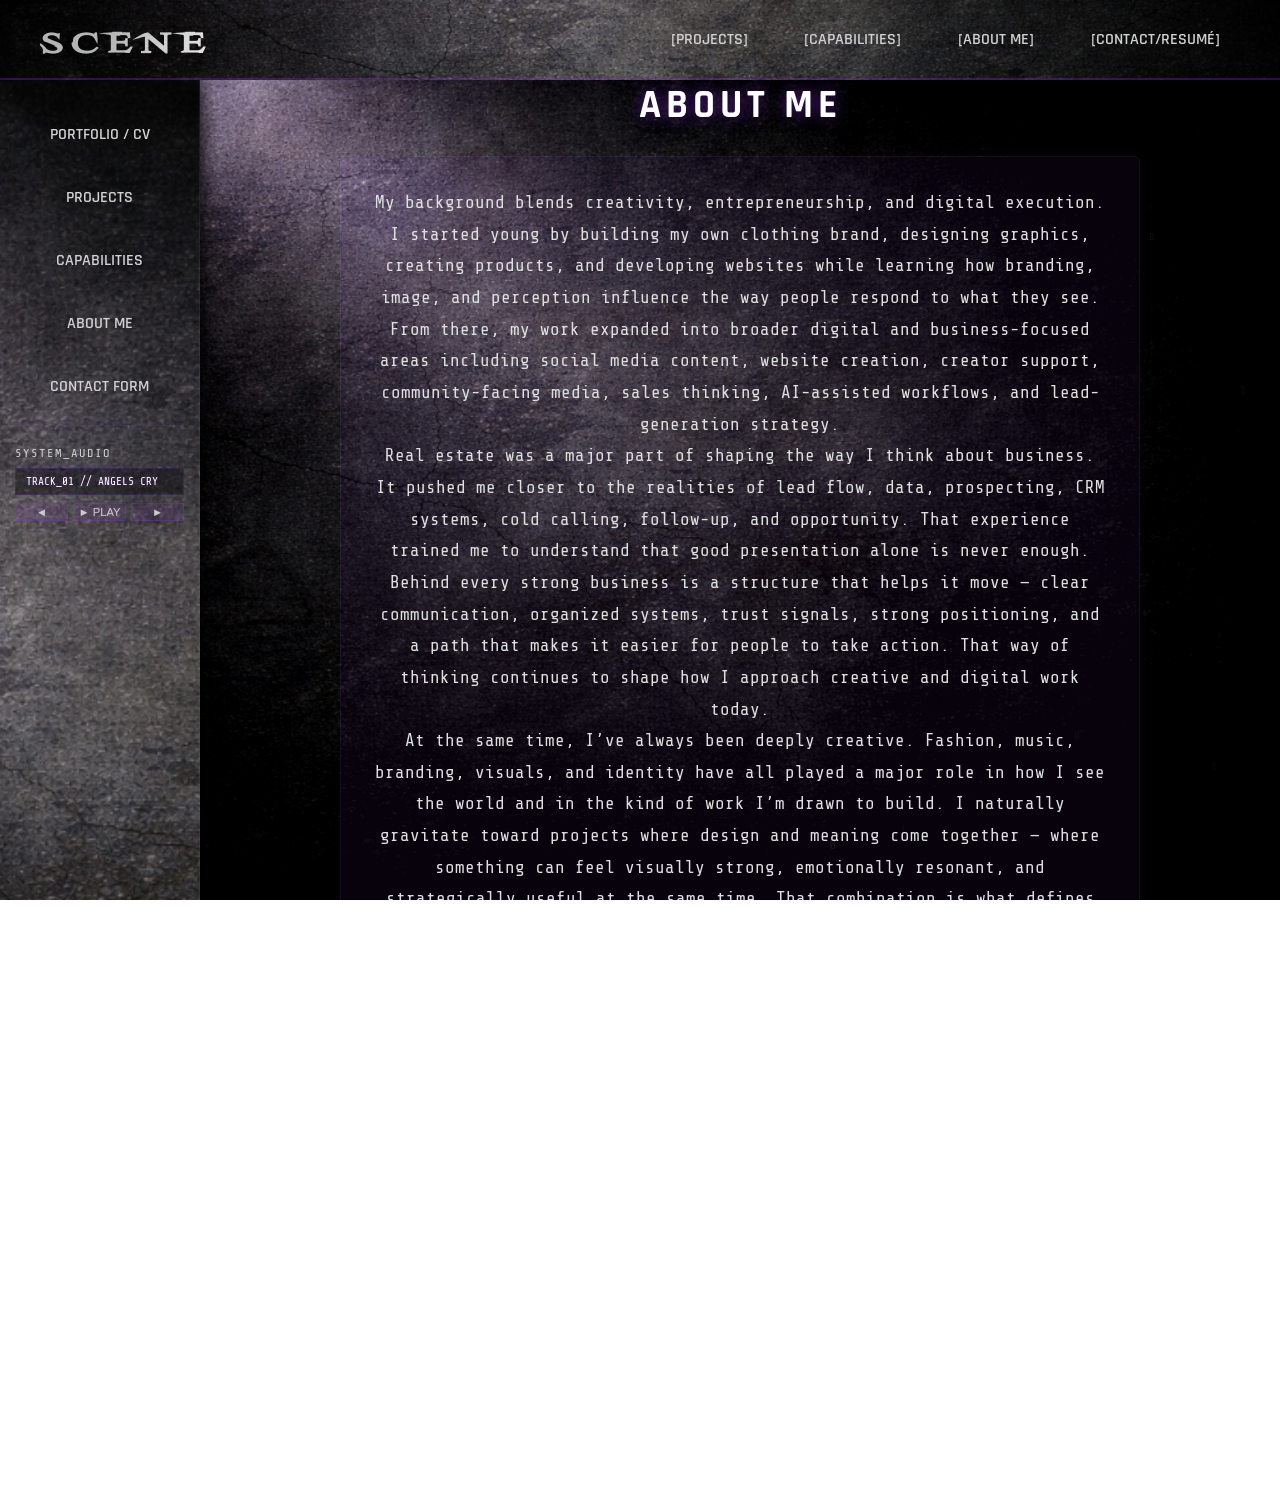
==== ketertech-v2/about.html @ 47b73b5f "Add files via upload" ====
<!DOCTYPE html>
<html lang="en">
<head>
    <meta charset="UTF-8">
    <meta name="viewport" content="width=device-width, initial-scale=1.0">
    <title>SCENE | About Me</title>
    <!-- Use the same styling sheet, guaranteeing consistency -->
    <link rel="stylesheet" href="styles/main.css?v=13.0.0">
    <!-- Google Fonts for Industrial Aesthetic -->
    <link href="https://fonts.googleapis.com/css2?family=Rajdhani:wght@400;600;700&family=Share+Tech+Mono&display=swap" rel="stylesheet">
</head>
<body>

    <!-- Layer 0: Main Concrete Background Plate -->
    <div class="background-plate"></div>

    <!-- Layer 2: Atmospheric Spotlight Overlay -->
    <div class="light-overlay"></div>

    <!-- Main Wrapper -->
    <div class="wrapper">
        
        <!-- Top Header Bar -->
        <header class="main-header">
            <div class="logo-area">
                <a href="index.html" style="color: inherit; text-decoration: none;">
                    <span class="brand-logo" style="cursor: pointer;">SCENE</span>
                </a>
            </div>
            
            <nav class="top-nav">
                <div class="placeholder-btn nav-btn" onclick="window.location.href='projects.html'">[Projects]</div>
                <div class="placeholder-btn nav-btn" onclick="window.location.href='capabilities.html'">[Capabilities]</div>
                <div class="placeholder-btn nav-btn" onclick="window.location.href='about.html'">[About Me]</div>
                <div class="placeholder-btn nav-btn contact-btn" onclick="window.location.href='resume-contact.html'">[Contact/Resumé]</div>
            </nav>
        </header>

        <!-- Sidebar Navigation Area -->
        <aside class="sidebar">
            <div class="sidebar-track">
                <div class="placeholder-btn side-btn" onclick="window.location.href='index.html'"><span>PORTFOLIO / CV</span></div>
                <div class="placeholder-btn side-btn" onclick="window.location.href='projects.html'"><span>PROJECTS</span></div>
                <div class="placeholder-btn side-btn" onclick="window.location.href='capabilities.html'"><span>CAPABILITIES</span></div>
                <!-- ACTIVE Selection -->
                <div class="placeholder-btn side-btn active"><span>ABOUT ME</span></div>
                <div class="placeholder-btn side-btn" onclick="window.location.href='resume-contact.html'"><span>CONTACT FORM</span></div>
            </div>
        </aside>

        <!-- Main Workspace (Set to Full Width overriding the 2-column grid definition) -->
        <main class="workspace full-width">
            
            <section class="about-container" style="display: flex;">
                <h1 class="about-head">ABOUT ME</h1>
                <div class="biography-block" style="max-width: 800px; margin-bottom: 40px;">
                    <p>My background blends creativity, entrepreneurship, and digital execution. I started young by building my own clothing brand, designing graphics, creating products, and developing websites while learning how branding, image, and perception influence the way people respond to what they see. From there, my work expanded into broader digital and business-focused areas including social media content, website creation, creator support, community-facing media, sales thinking, AI-assisted workflows, and lead-generation strategy.</p>
                    
                    <p>Real estate was a major part of shaping the way I think about business. It pushed me closer to the realities of lead flow, data, prospecting, CRM systems, cold calling, follow-up, and opportunity. That experience trained me to understand that good presentation alone is never enough. Behind every strong business is a structure that helps it move — clear communication, organized systems, trust signals, strong positioning, and a path that makes it easier for people to take action. That way of thinking continues to shape how I approach creative and digital work today.</p>
                    
                    <p>At the same time, I’ve always been deeply creative. Fashion, music, branding, visuals, and identity have all played a major role in how I see the world and in the kind of work I’m drawn to build. I naturally gravitate toward projects where design and meaning come together — where something can feel visually strong, emotionally resonant, and strategically useful at the same time. That combination is what defines the way I work now: creative enough to shape a strong identity, and practical enough to build something that supports real business value.</p>
                </div>
                
                <div class="about-grid">
                    <div class="about-card">
                        <div class="card-title">Design</div>
                        <p>Visual presentation and digital identity</p>
                    </div>
                    <div class="about-card">
                        <div class="card-title">Execution</div>
                        <p>Web, front-end, and content systems</p>
                    </div>
                    <div class="about-card">
                        <div class="card-title">Value</div>
                        <p>Clarity, trust, and stronger digital presence</p>
                    </div>
                </div>

                <p class="about-closing">Open to opportunities in creative execution, digital systems, branding, and web-focused work.</p>
                <a href="projects.html" class="hero-btn primary" style="margin-top: 35px; text-decoration: none; display: inline-block;">VIEW PROJECTS</a>
            </section>

        </main>

        <!-- Footer / CTA Zone -->
        <footer class="main-footer">
            <a href="resume-contact.html" class="cta-link">RESUMÉ | LET'S WORK TOGETHER</a>
            <div class="footer-meta">
                All Rights Reserved 2024 - KeterTech Portfolio | [Personal Email/LinkedIn Link]
            </div>
        </footer>

    </div>

    <!-- Scripts Area -->
    <script src="scripts/main.js?v=13.0.0"></script>
    <script src="scripts/codefield.js"></script>
</body>
</html>
---- ketertech-v2/styles/main.css ----
/* KeterTech V2 | Modular Industrial Design System */

/* Custom Hitman Font */
@font-face {
    font-family: 'Hitman';
    src: url('../assets/fonts/hitman/Hitman.woff2') format('woff2'),
         url('../assets/fonts/hitman/Hitman_fixed.ttf') format('truetype');
    font-weight: normal;
    font-style: normal;
    font-display: swap;
}

:root {
    --bg-dark: #070707;
    --text-main: #d1d1d1;
    --accent-purple: #8a2be2;
    --panel-glow: rgba(138, 43, 226, 0.4);
    --metal-dark: #1a1a1a;
    --font-heading: 'Rajdhani', sans-serif;
    --font-mono: 'Share Tech Mono', monospace;
    --font-brand: 'Hitman', 'Rajdhani', sans-serif;
    
    /* Asset Paths (Corrected for mismatched filenames) */
    --asset-bg: url('../assets/keter_metal_tile.jpg');
    --asset-light: url('../assets/keter_light_overlay.png');
    --asset-metal: url('../assets/keter_bg_concrete.jpg');
    --asset-glass: url('../assets/keter_ui_glass.png');
}

* {
    margin: 0;
    padding: 0;
    box-sizing: border-box;
}

body, html {
    background-color: #000; /* Fallback */
    background: transparent;
    color: var(--text-main);
    font-family: var(--font-heading);
    height: 100%;
    min-height: 100vh;
    overflow-y: auto; /* Allow global scroll for expanded industrial console */
    display: flex;
    flex-direction: column;
}

/* Layer 0: The Concrete Foundation */
.background-plate {
    position: fixed;
    top: 0;
    left: 0;
    width: 100%;
    height: 100%;
    background-image: var(--asset-bg);
    background-size: cover;
    background-position: center;
    z-index: -2;
    filter: brightness(0.8) contrast(1.1);
}

/* Layer 2: Atmospheric Spotlight Overlay */
.light-overlay {
    position: fixed;
    top: 0;
    left: 0;
    width: 100%;
    height: 100%;
    background-image: var(--asset-light);
    background-size: cover;
    background-position: center;
    z-index: 1000; /* Stays above all functional UI for atmosphere */
    pointer-events: none;
    mix-blend-mode: screen;
}

/* Grid Wrapper */
.wrapper {
    display: grid;
    grid-template-areas: 
        "header header"
        "sidebar workspace"
        "footer footer";
    grid-template-rows: 80px 1fr 100px;
    grid-template-columns: 200px 1fr;
    height: auto;
    min-height: 100vh;
    position: relative;
    z-index: 10;
}

/* Top Header Bar */
.main-header {
    grid-area: header;
    /* Manually pointing to the concrete asset to override any variable ambiguity */
    background-image: url('../assets/keter_metal_tile.jpg'); 
    background-size: cover;
    background-position: center;
    border-bottom: 2px solid rgba(138, 43, 226, 0.3);
    display: flex;
    justify-content: space-between;
    align-items: center;
    padding: 0 40px;
    z-index: 100;
}

.brand-logo {
    font-family: var(--font-brand);
    font-size: 2.6rem;
    font-weight: 700;
    letter-spacing: 8px;
    text-transform: uppercase;
    position: relative;
    overflow: hidden;
    
    /* Live Glow Foundation — Breathing Pulse */
    animation: logoBreathing 16s ease-in-out infinite;
    
    /* Luminous Text Appearance */
    background: linear-gradient(110deg, 
        rgba(255,255,255,0.7) 15%, 
        rgba(255,255,255,1) 45%, 
        rgba(138, 43, 226, 0.4) 50%,
        rgba(255,255,255,1) 55%,
        rgba(255,255,255,0.7) 85%
    );
    background-size: 300% 100%;
    background-position: 150% 0;
    -webkit-background-clip: text;
    -webkit-text-fill-color: transparent;
    color: white; /* fallback */
    
    /* Secondary continuous very slow drift */
    transition: all 0.5s ease-out;
}

/* Sharp Glint Override Class Triggered by JS */
.brand-logo.glint {
    animation: 
        logoBreathing 16s ease-in-out infinite,
        logoGlint 5.6s cubic-bezier(0.4, 0, 0.2, 1) forwards;
}

@keyframes logoBreathing {
    0%, 100% {
        text-shadow: 0 0 10px rgba(138, 43, 226, 0.3), 0 0 2px rgba(255,255,255,0.1);
        filter: brightness(1);
    }
    50% {
        text-shadow: 0 0 20px rgba(138, 43, 226, 0.6), 0 0 5px rgba(255,255,255,0.3);
        filter: brightness(1.2);
    }
}

@keyframes logoGlint {
    0% {
        background-position: 250% 0;
    }
    /* Sharp flash at midpoint */
    50% {
        filter: brightness(1.8) contrast(1.2);
    }
    100% {
        background-position: -150% 0;
    }
}

/* Header Mini Audio — for when sidebar is hidden/mobile */
.header-mini-audio {
    display: none; /* hidden by default, shown via media query */
    align-items: center;
    gap: 12px;
    font-family: 'Share Tech Mono', monospace;
    background: rgba(138, 43, 226, 0.1);
    border: 1px solid rgba(138, 43, 226, 0.2);
    padding: 4px 15px;
    border-radius: 20px;
}

@media screen and (max-width: 1200px) {
    .header-mini-audio {
        display: flex;
    }
}

.header-audio-lcd {
    font-size: 0.65rem;
    color: #fff;
    max-width: 120px;
    overflow: hidden;
    white-space: nowrap;
    text-overflow: ellipsis;
}

.header-audio-btn {
    background: none;
    border: none;
    color: var(--color-purple);
    font-size: 0.8rem;
    cursor: pointer;
    padding: 0 4px;
}

.header-audio-btn:hover {
    color: #0ff;
    text-shadow: 0 0 8px #0ff;
}

.top-nav {
    display: flex;
    gap: 15px;
}

/* Sidebar Component */
.sidebar {
    grid-area: sidebar;
    /* Unified with concrete foundation as well */
    background-image: url('../assets/keter_metal_tile.jpg'); 
    background-size: cover;
    background-position: center;
    border-right: 1px solid rgba(138, 43, 226, 0.2);
    padding: 30px 15px;
    display: flex;
    flex-direction: column;
    box-shadow: 4px 0 15px rgba(0,0,0,0.8);
    
    /* Side-Track Components */
    .sidebar-track {
        display: flex;
        flex-direction: column;
        gap: 15px;
    }
}

/* Persistent Mini Audio (Sidebar) */
.mini-audio-module {
    margin-top: auto;
    padding-top: 20px;
    border-top: 1px solid rgba(138, 43, 226, 0.15);
    display: flex;
    flex-direction: column;
    gap: 8px;
    font-family: 'Share Tech Mono', monospace;
}

.mini-audio-label {
    font-size: 0.75rem;
    color: var(--color-purple);
    letter-spacing: 2px;
    display: flex;
    justify-content: space-between;
    align-items: center;
}

.mini-status-dot {
    width: 6px;
    height: 6px;
    background: #444;
    border-radius: 50%;
    box-shadow: 0 0 5px rgba(0,0,0,0.5);
}

.mini-status-dot.active {
    background: #0ff;
    box-shadow: 0 0 8px #0ff;
    animation: pulseMini 2s infinite;
}

@keyframes pulseMini {
    0%, 100% { opacity: 1; }
    50% { opacity: 0.4; }
}

.mini-lcd {
    background: rgba(0, 0, 0, 0.4);
    padding: 6px 10px;
    border: 1px solid rgba(138, 43, 226, 0.2);
    font-size: 0.7rem;
    color: #fff;
    white-space: nowrap;
    overflow: hidden;
    text-overflow: ellipsis;
    text-shadow: 0 0 5px rgba(138, 43, 226, 0.5);
}

.mini-controls {
    display: flex;
    gap: 5px;
}

.mini-btn {
    flex: 1;
    background: rgba(138, 43, 226, 0.1);
    border: 1px solid rgba(138, 43, 226, 0.3);
    color: #ccc;
    font-size: 0.7rem;
    cursor: pointer;
    transition: all 0.2s;
    padding: 2px 0;
}

.mini-btn:hover {
    background: var(--color-purple);
    color: white;
}

/* SPA Transitions */
.workspace {
    transition: opacity 0.4s cubic-bezier(0.4, 0, 0.2, 1), transform 0.4s cubic-bezier(0.4, 0, 0.2, 1);
    opacity: 1;
    transform: translateY(0);
}

.workspace.page-exit {
    opacity: 0;
    transform: translateY(10px);
    pointer-events: none;
}

@keyframes fadeInPage {
    from { opacity: 0; transform: translateY(10px); }
    to { opacity: 1; transform: translateY(0); }
}

/* Workspace Core */
.workspace {
    grid-area: workspace;
    display: grid;
    /* Consolidation Pass: Machine on Left (1.2fr), Console on Right (450px) */
    grid-template-columns: 1.2fr 450px;
    gap: 40px;
    padding: 0 60px 40px 60px;
    align-items: flex-start; /* Ensure it expands from the top */
}

.workspace.full-width {
    grid-template-columns: 1fr; /* Single column, full width */
}

/* Hero Centered Logic */
.hero-container {
    display: flex;
    flex-direction: column;
    align-items: center;
    justify-content: center;
    text-align: center;
    z-index: 20;
    position: relative;
}

.hero-machine-bg {
    position: absolute;
    top: 60%;
    left: 50%;
    transform: translate(-50%, -50%);
    max-width: 90%;
    height: auto;
    opacity: 0.75;
    pointer-events: none;
    z-index: 5;
    object-fit: contain;
    -webkit-mask-image: radial-gradient(ellipse 80% 85% at 50% 50%, black 40%, transparent 85%);
    mask-image: radial-gradient(ellipse 80% 85% at 50% 50%, black 40%, transparent 85%);
}

.hero-title {
    font-size: 2.2rem;
    font-weight: 700;
    margin-bottom: 0;
    letter-spacing: 3px;
    line-height: 1.2;
    text-transform: uppercase;
    text-shadow: 0 0 15px rgba(138, 43, 226, 0.6), 0 2px 20px rgba(0,0,0,1), 0 0 40px rgba(0,0,0,0.8);
    position: relative;
    z-index: 100;
}

.hero-subtitle {
    font-size: 1.35rem;
    font-weight: 600;
    color: #ede8fc;
    letter-spacing: 1px;
    text-transform: uppercase;
    text-shadow: 0 0 10px rgba(237, 232, 252, 0.5), 0 2px 15px rgba(0,0,0,1);
    background: rgba(8, 8, 12, 0.85);
    border: 1px solid rgba(138, 43, 226, 0.15);
    padding: 8px 25px;
    border-radius: 4px;
    margin-top: 20px;
    margin-bottom: 25px;
    position: relative;
    z-index: 100;
}

/* Value Statement overlay */
.value-statement-zone {
    position: relative;
    width: 100%;
    margin-top: 5px;
    padding: 20px;
    display: flex;
    justify-content: center;
    align-items: center;
}

.value-content {
    position: relative;
    z-index: 10;
    max-width: 85%;
    background: rgba(0, 0, 0, 0.15); /* Re-calibrated to be highly transparent */
    padding: 35px 40px;
    border-radius: 5px;
    /* Removed solid borders and blur to let the analog design shine through */
}

.maker-name {
    font-size: 2.1rem;
    font-weight: 700;
    color: #fff;
    letter-spacing: 5px;
    text-transform: uppercase;
    margin-bottom: 5px;
    text-shadow: 0 0 15px rgba(255,255,255,0.15);
}

.maker-title {
    font-family: var(--font-heading);
    color: #ffffff; /* Shifted to white for pure contrast hitting the dark backdrop */
    font-weight: 700; 
    text-transform: uppercase;
    background: rgba(255, 255, 255, 0.15); /* Slightly stronger light tag */
    padding: 8px 18px;
    border-radius: 4px;
    display: inline-block;
    font-size: 1.25rem; /* Noticeably larger */
    letter-spacing: 2px;
    margin-bottom: 25px;
    box-shadow: 0 0 15px rgba(255, 255, 255, 0.1);
    text-shadow: 0 2px 8px rgba(0,0,0,0.9); /* Hard shadow forces legibility */
}

.maker-bio {
    font-size: 1.15rem;
    font-weight: 600;
    line-height: 1.6;
    color: #ffffff;
    margin-bottom: 35px;
    text-shadow: 0 2px 10px rgba(0, 0, 0, 0.9), 0 0 15px rgba(138, 43, 226, 0.2);
}

/* Action Buttons */
.action-buttons {
    display: flex;
    gap: 15px;
    justify-content: center;
    flex-wrap: wrap;
}

.hero-btn {
    background: transparent;
    color: var(--text-main);
    border: 1px solid rgba(138, 43, 226, 0.4);
    padding: 12px 22px;
    font-family: var(--font-heading);
    font-size: 0.95rem;
    font-weight: 700;
    letter-spacing: 2px;
    text-transform: uppercase;
    cursor: pointer;
    transition: all 0.2s ease;
    border-radius: 2px;
    display: inline-block;
    text-decoration: none;
    line-height: 1;
}

.hero-btn:hover {
    background: rgba(138, 43, 226, 0.15);
    box-shadow: 0 0 15px rgba(138, 43, 226, 0.3);
}

.hero-btn.primary {
    background: rgba(138, 43, 226, 0.7);
    color: #fff;
    border-color: var(--accent-purple);
}

.hero-btn.primary:hover {
    background: var(--accent-purple);
    box-shadow: 0 0 20px rgba(138, 43, 226, 0.6);
}

.hero-btn.contact-accent {
    color: #ede8fc;
    border-color: rgba(237, 232, 252, 0.5);
}

.hero-btn.contact-accent:hover {
    background: rgba(237, 232, 252, 0.05);
    box-shadow: 0 0 15px rgba(237, 232, 252, 0.15);
}

/* Consolidated Industrial Console (High-Fidelity Multi-Asset Holder) */
.vertical-panel {
    /* Stretching the requested button plate asset to hold the entirety of the logs and metrics */
    background-image: url('../assets/keter_button_plate.png');
    background-size: 100% 100%;
    background-repeat: no-repeat;
    
    /* Re-calibrated padding to sit WITHIN the visual safe zones */
    padding: 60px 45px; 
    height: auto; /* Dynamic expansion to hold 'everything' */
    min-height: 850px;
    display: flex;
    flex-direction: column;
    gap: 20px;
    border-radius: 4px;
    box-shadow: 0 4px 60px rgba(0,0,0,0.9);
    transition: filter 0.3s;
    position: relative;
}

.vertical-panel::before {
    content: "";
    position: absolute;
    inset: 0;
    background: radial-gradient(circle at center, rgba(138, 43, 226, 0.05), transparent);
    pointer-events: none;
}

.vertical-panel:hover {
    filter: brightness(1.15) contrast(1.05);
}

.side-module {
    display: flex;
    flex-direction: column;
    height: 50%;
}

.panel-header {
    font-size: 0.9rem;
    font-weight: 700;
    text-transform: uppercase;
    color: var(--accent-purple);
    border-bottom: 1px solid rgba(138, 43, 226, 0.2);
    padding-bottom: 8px;
    margin-bottom: 15px;
}

.panel-content {
    flex: 1;
    padding-right: 5px;
}

/* Scrollbar only if container hits viewport limits */
.panel-content::-webkit-scrollbar { width: 4px; }
.panel-content::-webkit-scrollbar-track { background: transparent; }
.panel-content::-webkit-scrollbar-thumb { background: var(--accent-purple); border-radius: 2px; }

.terminal-text {
    font-family: var(--font-mono);
    color: var(--terminal-green);
    font-size: 0.95rem; /* ~14px */
    line-height: 1.6;
    height: 100%;
    margin: 0;
    text-shadow: 0 0 5px rgba(0, 255, 65, 0.4), 0 0 10px rgba(0, 255, 65, 0.2);
}

.term-section {
    margin-bottom: 25px;
    font-family: var(--font-mono);
}

.term-heading {
    color: #4af626; /* Intense bright green */
    font-weight: 700;
    margin-bottom: 8px;
    display: block;
    letter-spacing: 1px;
    text-shadow: 0 0 8px rgba(74, 246, 38, 0.8), 0 0 15px rgba(74, 246, 38, 0.5); /* Heavy CRT bloom */
}

.term-list {
    list-style: none;
    padding-left: 20px;
    margin: 0;
    color: #bffff0; /* Cybernetic cyan-mint code text */
    font-size: 0.9rem;
    text-shadow: 0 0 6px rgba(191, 255, 240, 0.6); /* Soft neon bloom */
}

.term-list.multi-col {
    display: grid;
    grid-template-columns: 1fr 1fr;
    gap: 0 10px;
}

.term-list li {
    margin-bottom: 5px;
}

/* Deprecated System Metrics Module Styles — Decommissioned for SCENE Protocol Cleanliness */
.metric-block, .metric-label, .metric-bar-container, .metric-bar-fill, .metric-value {
    display: none !important;
}

.placeholder-btn {
    background-image: url('../assets/keter_button_plate.png');
    background-position: center;
    background-size: 100% 100%;
    background-repeat: no-repeat;
    background-color: transparent;
    border: none;

    display: flex;
    align-items: center;
    justify-content: center;
    cursor: pointer;
    text-transform: uppercase;
    font-weight: 600;
    font-family: var(--font-heading);
    color: var(--text-main);
    user-select: none;
    transition: filter 0.2s ease-in-out, box-shadow 0.2s ease-in-out, transform 0.2s ease-in-out;
    padding: 10px 20px;
    position: relative;
}

.nav-btn {
    min-width: 120px;
}

.side-btn {
    width: 100%;
    min-height: 48px;
}

.placeholder-btn:hover {
    filter: brightness(1.12);
    box-shadow: 0 0 15px hsla(270, 50%, 40%, 0.35);
    transform: translateY(-1px);
}

/* Footer Section — Hardened for content flow adherence */
.main-footer {
    grid-area: footer;
    background-image: url('../assets/keter_metal_tile.jpg');
    background-size: cover;
    background-position: center bottom;
    border-top: 1px solid rgba(138, 43, 226, 0.3);
    display: flex;
    flex-direction: column;
    align-items: center;
    justify-content: center;
    padding: 40px 20px;
    text-align: center;
    position: relative;
    z-index: 50;
    width: 100%;
    margin-top: auto; /* Push to bottom if in flex container */
}

.cta-link {
    font-size: 2.2rem;
    font-weight: 700;
    letter-spacing: 6px;
    text-transform: uppercase;
    color: #fff;
    text-decoration: none;
    text-shadow: 0 0 20px rgba(255, 255, 255, 0.2);
    margin-bottom: 10px;
    transition: all 0.3s ease;
    display: inline-block;
    cursor: pointer;
}

.cta-link:hover {
    color: var(--accent-purple);
    text-shadow: 0 0 30px var(--accent-purple), 0 0 10px #fff;
    letter-spacing: 8px;
    transform: scale(1.02);
}

.footer-meta {
    font-size: 0.7rem;
    color: #555;
    letter-spacing: 1px;
}

/* Responsiveness: Tablet/Mobile Stacking */
@media screen and (max-width: 1200px) {
    .workspace {
        grid-template-columns: 1fr;
        grid-template-areas: 
            "hero"
            "logs"
            "metrics";
        overflow-y: auto;
    }
    
    .wrapper {
        grid-template-columns: 1fr;
        grid-template-areas: 
            "header"
            "workspace"
            "footer";
        grid-template-rows: auto 1fr auto;
    }
    
    .sidebar { display: none; } /* Mobile Menu Placeholder logic needed if kept */
}

/* Animated JS Terminal Reveal */
.js-enabled .static-terminal .term-heading,
.js-enabled .static-terminal .term-list li {
    opacity: 0;
    transform: translateY(3px);
    transition: opacity 0.05s ease, transform 0.05s ease;
}

.js-enabled .static-terminal .sys-revealed {
    opacity: 1 !important;
    transform: translateY(0) !important;
}

/* ------------------------------------- */
/* SPA View Routing & About Me Layout */
/* ------------------------------------- */

.view-panel {
    display: none;
    animation: glitch-fade-in 0.35s ease-out forwards;
}

.view-panel.active {
    display: flex;
}

.about-container {
    flex-direction: column;
    justify-content: center;
    align-items: center;
    text-align: center;
    height: 100%;
    z-index: 20;
}

@keyframes glitch-fade-in {
    0% { opacity: 0; filter: contrast(1.5) blur(2px); transform: translateY(3px); }
    100% { opacity: 1; filter: contrast(1) blur(0); transform: translateY(0); }
}

/* About Typography */
.about-head {
    font-size: 2.5rem;
    font-weight: 700;
    letter-spacing: 5px;
    color: #fff;
    text-shadow: 0 0 15px rgba(138, 43, 226, 0.6);
    margin-bottom: 25px;
    text-transform: uppercase;
    font-family: var(--font-heading);
}

.about-lead {
    font-size: 1.05rem;
    line-height: 1.7;
    color: #dfdfdf;
    max-width: 750px;
    margin-bottom: 45px;
    font-family: var(--font-mono); /* Keep technical aesthetic */
}

/* About Glassmorphic Grid */
.about-grid {
    display: grid;
    grid-template-columns: repeat(3, 1fr);
    gap: 20px;
    width: 100%;
    max-width: 850px;
    margin-bottom: 40px;
}

.about-card {
    background: rgba(0, 0, 0, 0.4);
    border: 1px solid rgba(138, 43, 226, 0.3);
    padding: 25px 20px;
    border-radius: 4px;
    box-shadow: inset 0 0 10px rgba(0, 0, 0, 0.8), 0 0 15px rgba(138, 43, 226, 0.1);
    transition: all 0.2s ease-in-out;
    display: flex;
    flex-direction: column;
    align-items: center;
}

.about-card:hover {
    border-color: rgba(138, 43, 226, 0.8);
    box-shadow: inset 0 0 10px rgba(0, 0, 0, 0.8), 0 0 20px rgba(138, 43, 226, 0.3);
}

.about-card .card-title {
    font-size: 1.35rem;
    font-weight: 600;
    color: #fff;
    margin-bottom: 12px;
    letter-spacing: 1.5px;
    font-family: var(--font-heading);
}

.about-card p {
    font-size: 0.95rem;
    color: #a0a0ff; /* Muted tech blue to match earlier palettes */
    line-height: 1.5;
    margin: 0;
    font-family: var(--font-mono);
}

.about-closing {
    font-size: 1rem;
    color: #bffff0; /* Terminal neon cyan */
    font-family: var(--font-mono);
}

/* ------------------------------------- */
/* Featured Project Layout */
/* ------------------------------------- */

.project-container {
    display: flex;
    flex-direction: column;
    padding: 0 10px;
    width: 100%;
}

.project-header {
    margin-bottom: 35px;
}

.feature-label-group {
    display: flex;
    align-items: center;
    gap: 15px;
    margin-bottom: 20px;
}

.feature-label {
    font-size: 0.95rem;
    color: #a0a0ff;
    letter-spacing: 3px;
    font-weight: 600;
}

.feature-line {
    height: 1px;
    flex-grow: 1;
    background: linear-gradient(90deg, transparent, rgba(138, 43, 226, 0.5), transparent);
}

.feature-label-group .feature-line:first-child { flex-grow: 0; width: 40px; background: rgba(138, 43, 226, 0.5); }

.project-title {
    font-size: 3rem;
    font-weight: 700;
    letter-spacing: 5px;
    color: #fff;
    text-shadow: 0 0 15px rgba(138, 43, 226, 0.4);
    margin: 0 0 5px 0;
    font-family: var(--font-heading);
}

.project-subtitle {
    font-size: 1.3rem;
    font-weight: 400;
    color: #dfdfdf;
    margin: 0 0 20px 0;
}

.project-description {
    font-size: 1.05rem;
    line-height: 1.6;
    color: #a0a0ff;
    max-width: 650px;
    margin: 0;
}

.project-split {
    display: grid;
    grid-template-columns: 350px 1fr;
    gap: 40px;
    align-items: start;
}

.project-left {
    display: flex;
    flex-direction: column;
    gap: 15px;
}

.info-block {
    background: rgba(0, 0, 0, 0.5);
    border: 1px solid rgba(138, 43, 226, 0.2);
    padding: 15px 20px;
    border-radius: 4px;
    box-shadow: inset 0 0 10px rgba(0, 0, 0, 0.8), 2px 2px 10px rgba(0,0,0,0.5);
    transition: border-color 0.2s;
}

.info-block:hover {
    border-color: rgba(138, 43, 226, 0.6);
}

.info-label {
    font-size: 0.85rem;
    font-weight: 700;
    color: #fff;
    letter-spacing: 2px;
    margin-bottom: 8px;
    font-family: var(--font-heading);
}

.info-block p {
    font-size: 0.95rem;
    color: #dfdfdf;
    line-height: 1.4;
    margin: 0;
    font-family: var(--font-mono);
}

.case-study-btn {
    margin-top: 15px;
    align-self: flex-start;
}

.project-right {
    display: flex;
    flex-direction: column;
    gap: 15px;
    max-width: 800px; /* Constrains excessive scaling on ultra-wides */
    width: 100%;
}

.mockup-frame {
    background: #000;
    border: 1px solid #333;
    border-radius: 6px;
    overflow: hidden;
    box-shadow: 0 10px 30px rgba(0,0,0,0.8), 0 0 0 1px rgba(255,255,255,0.05);
}

.mockup-frame img {
    width: 100%;
    height: auto;
    display: block;
    opacity: 0.85;
    transition: opacity 0.3s;
}

.mockup-frame:hover img {
    opacity: 1;
}

.main-preview {
    border: 1px solid rgba(138, 43, 226, 0.3);
    border-top: 25px solid #222; /* Faux browser bar */
    border-top-left-radius: 8px;
    border-top-right-radius: 8px;
    position: relative; /* For absolutely positioned inner children like arrows */
}

/* Feature Image Navigation Arrows */
.gallery-nav {
    position: absolute;
    top: 50%;
    transform: translateY(-50%);
    background: rgba(0, 0, 0, 0.7);
    color: #dfdfdf;
    padding: 12px 18px;
    cursor: pointer;
    border: 1px solid rgba(138, 43, 226, 0.4);
    border-radius: 4px;
    font-size: 1.5rem;
    z-index: 10;
    transition: all 0.2s ease-in-out;
    user-select: none;
    opacity: 0.6;
}

.gallery-nav:hover {
    background: rgba(138, 43, 226, 0.5);
    color: #fff;
    opacity: 1;
    transform: translateY(-50%) scale(1.05);
}

.gallery-nav.prev {
    left: 15px;
}

.gallery-nav.next {
    right: 15px;
}

.thumbnail-row {
    display: grid;
    grid-template-columns: repeat(3, 1fr);
    gap: 15px;
}

.mini-preview {
    opacity: 0.6;
    transition: opacity 0.2s, transform 0.2s;
    cursor: pointer;
}

.mini-preview:hover {
    opacity: 1;
    transform: translateY(-2px);
    border-color: rgba(138, 43, 226, 0.5);
}

/* Featured Project Responsive Media Block */
@media (max-width: 1150px) {
    .project-split {
        grid-template-columns: 1fr; /* Stack vertically instead of squishing */
        gap: 35px;
    }
    .project-right {
        max-width: 100%;
    }
}

/* ------------------------------------- */
/* Case Study Detail Layout */
/* ------------------------------------- */

.case-study-container {
    max-width: 900px;
    margin: 0 auto;
    padding: 0 10px 100px 10px;
    display: flex;
    flex-direction: column;
    gap: 50px;
}

.cs-hero {
    display: flex;
    flex-direction: column;
    align-items: center;
    text-align: center;
    margin-top: 15px;
}

.cs-subtitle {
    font-size: 1.4rem;
    font-weight: 600;
    color: #a0a0ff;
    letter-spacing: 2px;
    text-transform: uppercase;
    margin-bottom: 25px;
}

.chrome-divider {
    border: 0;
    height: 1px;
    width: 100%;
    margin-bottom: 25px;
    background: linear-gradient(90deg, transparent, rgba(230,230,250, 0.3), rgba(138, 43, 226, 0.5), rgba(230,230,250, 0.3), transparent);
}

.cs-lead {
    font-size: 1.15rem;
    color: #dfdfdf;
    line-height: 1.6;
    max-width: 750px;
    font-family: var(--font-mono);
}

.cs-section {
    display: flex;
    flex-direction: column;
    gap: 15px;
}

.cs-section-title {
    font-size: 1.2rem;
    font-weight: 700;
    letter-spacing: 5px;
    color: #a0a0ff;
    border-left: 2px solid rgba(138, 43, 226, 0.5);
    padding-left: 12px;
    margin-bottom: 10px;
}

.cs-body {
    font-size: 1.05rem;
    line-height: 1.7;
    color: #dfdfdf;
    margin: 0;
    font-family: var(--font-mono);
}

.grid-4 {
    display: grid;
    grid-template-columns: repeat(2, 1fr);
    gap: 20px;
    margin-top: 10px;
}

.cs-card {
    background: rgba(0, 0, 0, 0.4);
    border: 1px solid rgba(255, 255, 255, 0.05);
    padding: 25px;
    border-radius: 6px;
    box-shadow: inset 0 0 15px rgba(0,0,0,0.8), 0 5px 15px rgba(0,0,0,0.5);
}

.cs-card .card-title {
    font-size: 1.1rem;
    font-weight: 600;
    color: #fff;
    margin-bottom: 10px;
    letter-spacing: 1px;
}

.cs-card p {
    font-size: 0.95rem;
    color: #bffff0; /* Cyan accent for execution points */
    line-height: 1.5;
    margin: 0;
    font-family: var(--font-mono);
}

.premium-list {
    list-style: none;
    padding-left: 5px;
    margin: 10px 0;
}

.premium-list li {
    font-size: 1.05rem;
    line-height: 1.8;
    color: #dfdfdf;
    position: relative;
    padding-left: 25px;
    font-family: var(--font-mono);
}

.premium-list li::before {
    content: '❯';
    position: absolute;
    left: 0;
    color: #a0a0ff;
    font-size: 0.8rem;
    top: 2px;
}

.showcase-container {
    max-width: 100%;
    margin-top: 15px;
}

.showcase-row .mini-preview {
    background: transparent;
    border: none;
    box-shadow: none;
}

.showcase-row .mini-preview img {
    border: 1px solid #333;
    border-radius: 6px;
}

.thumb-label {
    text-align: center;
    font-size: 0.75rem;
    letter-spacing: 2px;
    margin-top: 10px;
    color: #a0a0ff;
    font-weight: 600;
}

.cta-section {
    align-items: center;
    text-align: center;
    margin-top: 40px;
}

.cta-flex {
    display: flex;
    justify-content: center;
    gap: 20px;
    margin-bottom: 15px;
}

.hero-btn.secondary {
    background: rgba(255, 255, 255, 0.03);
    color: #ede8fc;
    border: 1px solid rgba(138, 43, 226, 0.4);
    box-shadow: 0 4px 15px rgba(0, 0, 0, 0.3);
    cursor: pointer;
    text-shadow: 0 0 5px rgba(138, 43, 226, 0.3);
}

.hero-btn.secondary:hover {
    background: rgba(138, 43, 226, 0.15);
    border-color: rgba(138, 43, 226, 0.8);
    box-shadow: 0 0 20px rgba(138, 43, 226, 0.4);
    transform: translateY(-2px);
    color: #fff;
}

.cta-note {
    font-size: 0.9rem;
    color: #a0a0ff;
    font-family: var(--font-mono);
}

@media (max-width: 768px) {
    .grid-4 {
        grid-template-columns: 1fr;
    }
    .cs-hero {
        align-items: flex-start;
        text-align: left;
    }
}

/* ------------------------------------- */
/* Projects List Grid */
/* ------------------------------------- */

.projects-container {
    padding: 0 10px;
}

.projects-grid {
    display: grid;
    grid-template-columns: repeat(auto-fill, minmax(400px, 1fr));
    gap: 30px;
    margin-top: 40px;
}

.project-card {
    background: rgba(0, 0, 0, 0.4);
    border: 1px solid rgba(138, 43, 226, 0.15);
    border-radius: 6px;
    overflow: hidden;
    cursor: pointer;
    user-select: none;
    text-decoration: none;
    color: inherit;
    display: flex;
    flex-direction: column;
    box-shadow: 0 10px 30px rgba(0, 0, 0, 0.5);
    transition: all 0.3s cubic-bezier(0.25, 0.46, 0.45, 0.94);
}

.project-card:hover {
    border-color: rgba(138, 43, 226, 0.6);
    transform: translateY(-5px);
    box-shadow: 0 15px 40px rgba(138, 43, 226, 0.2);
}

.card-img-wrap {
    width: 100%;
    height: 240px;
    overflow: hidden;
    background: #111;
    border-bottom: 1px solid rgba(138, 43, 226, 0.1);
}

.card-img-wrap img {
    width: 100%;
    height: 100%;
    object-fit: cover;
    opacity: 0.75;
    transition: transform 0.5s ease, opacity 0.3s ease;
}

.project-card:hover .card-img-wrap img {
    transform: scale(1.05);
    opacity: 1;
}

.card-content {
    padding: 25px;
    flex-grow: 1;
    display: flex;
    flex-direction: column;
}

.card-label {
    font-size: 0.75rem;
    color: #a0a0ff;
    letter-spacing: 2px;
    font-weight: 700;
    margin-bottom: 10px;
}

.card-project-title {
    font-size: 1.5rem;
    color: #fff;
    font-weight: 700;
    margin-bottom: 15px;
    letter-spacing: 1px;
    font-family: var(--font-heading);
}

.card-description {
    font-size: 0.95rem;
    color: #dfdfdf;
    line-height: 1.5;
    margin-bottom: 20px;
    font-family: var(--font-mono);
}

.card-footer {
    margin-top: auto;
    display: flex;
    justify-content: space-between;
    align-items: center;
}

.view-link {
    font-size: 0.85rem;
    color: #bffff0;
    font-weight: 700;
    letter-spacing: 1px;
    text-transform: uppercase;
    text-shadow: 0 0 5px rgba(191, 255, 240, 0.5);
}
/* ------------------------------------- */
/* Resume & Contact Styles */
/* ------------------------------------- */

.resume-container {
    max-width: 900px;
    margin: 0 auto;
    padding-bottom: 60px;
}

.resume-hero {
    background: rgba(0, 0, 0, 0.4);
    border: 1px solid rgba(138, 43, 226, 0.4);
    padding: 40px;
    border-radius: 8px;
    margin-bottom: 40px;
    display: flex;
    justify-content: space-between;
    align-items: center;
    gap: 30px;
    box-shadow: 0 15px 40px rgba(0, 0, 0, 0.6);
    position: relative;
    overflow: hidden;
}

.resume-hero::before {
    content: "";
    position: absolute;
    top: 0;
    right: 0;
    width: 200px;
    height: 200px;
    background: radial-gradient(circle at top right, rgba(138, 43, 226, 0.1), transparent);
    pointer-events: none;
}

.resume-hero-content {
    flex: 1;
}

.resume-hero-title {
    font-size: 2rem;
    font-weight: 700;
    text-transform: uppercase;
    letter-spacing: 3px;
    margin-bottom: 10px;
    color: #fff;
}

.resume-hero-sub {
    font-size: 1rem;
    color: #a0a0ff;
    font-family: var(--font-mono);
    margin-bottom: 0;
}

.resume-actions {
    display: flex;
    gap: 15px;
}

.cs-section-title {
    font-size: 1.4rem;
    font-weight: 700;
    letter-spacing: 5px;
    color: #a0a0ff;
    border-left: 2px solid rgba(138, 43, 226, 0.5);
    padding-left: 15px;
    margin-bottom: 25px;
    text-transform: uppercase;
}

.biography-block {
    background: rgba(138, 43, 226, 0.05);
    border: 1px solid rgba(255, 255, 255, 0.05);
    padding: 30px;
    border-radius: 6px;
    font-size: 1.1rem;
    line-height: 1.8;
    color: #dfdfdf;
    font-family: var(--font-mono);
}

.skills-grid {
    display: grid;
    grid-template-columns: repeat(2, 1fr);
    gap: 25px;
}

.skills-card {
    background: rgba(0, 0, 0, 0.4);
    border: 1px solid rgba(255, 255, 255, 0.05);
    padding: 25px;
    border-radius: 6px;
    transition: all 0.3s ease;
}

.skills-card:hover {
    border-color: rgba(138, 43, 226, 0.3);
    background: rgba(138, 43, 226, 0.03);
}

.skills-title {
    font-size: 1.1rem;
    font-weight: 700;
    color: #fff;
    margin-bottom: 15px;
    letter-spacing: 1px;
}

.skills-list {
    font-size: 0.95rem;
    color: #dfdfdf;
    line-height: 1.6;
}

.experience-stack {
    display: flex;
    flex-direction: column;
    gap: 20px;
}

.experience-card {
    background: rgba(0, 0, 0, 0.4);
    border: 1px solid rgba(138, 43, 226, 0.15);
    padding: 25px;
    border-radius: 6px;
}

.exp-title {
    font-size: 1.2rem;
    color: #fff;
    font-weight: 700;
    margin-bottom: 10px;
    letter-spacing: 1px;
}

.exp-desc {
    font-size: 0.95rem;
    color: #dfdfdf;
    line-height: 1.6;
    margin: 0;
}

/* Contact Form UI */
.contact-form-block {
    background: rgba(10, 10, 15, 0.8);
    border: 1px solid rgba(138, 43, 226, 0.2);
    padding: 40px;
    border-radius: 8px;
    box-shadow: 0 10px 40px rgba(0, 0, 0, 0.7);
}

.form-grid {
    display: grid;
    grid-template-columns: 1fr 1fr;
    gap: 20px;
    margin-bottom: 20px;
}

.form-group {
    display: flex;
    flex-direction: column;
    gap: 8px;
}

.form-group.full {
    grid-column: span 2;
}

.form-label {
    font-size: 0.85rem;
    font-weight: 700;
    color: #a0a0ff;
    letter-spacing: 2px;
    text-transform: uppercase;
}

.form-input, .form-textarea {
    background: rgba(255, 255, 255, 0.03);
    border: 1px solid rgba(255, 255, 255, 0.1);
    border-radius: 4px;
    padding: 12px 15px;
    color: #fff;
    font-family: var(--font-mono);
    font-size: 1rem;
    transition: all 0.3s ease;
}

.form-input:focus, .form-textarea:focus {
    outline: none;
    border-color: var(--accent-purple);
    background: rgba(138, 43, 226, 0.05);
    box-shadow: 0 0 15px rgba(138, 43, 226, 0.15);
}

.form-textarea {
    min-height: 150px;
    resize: vertical;
}

.contact-info-grid {
    display: grid;
    grid-template-columns: repeat(auto-fit, minmax(250px, 1fr));
    gap: 20px;
    margin-top: 40px;
}

.contact-block {
    background: rgba(0, 0, 0, 0.3);
    border: 1px solid rgba(138, 43, 226, 0.1);
    padding: 20px;
    border-radius: 6px;
    display: flex;
    flex-direction: column;
    gap: 5px;
}

.cb-label {
    font-size: 0.8rem;
    font-weight: 700;
    color: #8a2be2;
    text-transform: uppercase;
    letter-spacing: 2px;
}

.cb-value {
    font-size: 1.1rem;
    color: #fff;
    text-decoration: none;
    transition: color 0.2s;
}

.cb-value:hover {
    color: #a0a0ff;
}

@media (max-width: 768px) {
    .resume-hero {
        flex-direction: column;
        text-align: center;
    }
    .resume-actions {
        width: 100%;
        justify-content: center;
    }
    .form-grid {
        grid-template-columns: 1fr;
    }
    .form-group.full {
        grid-column: span 1;
    }
    .skills-grid {
        grid-template-columns: 1fr;
    }
}

@media (max-width: 500px) {
    .projects-grid {
        grid-template-columns: 1fr;
    }
}

/* ------------------------------------- */
/* Industrial Audio Console */
/* ------------------------------------- */

.audio-console {
    position: relative;
    z-index: 80;
    background: rgba(5, 5, 10, 0.85);
    border: 1px solid rgba(138, 43, 226, 0.3);
    border-radius: 6px;
    padding: 15px 20px;
    margin-top: 20px;
    max-width: 500px;
    width: 100%;
    box-shadow: inset 0 0 20px rgba(0,0,0,0.8), 0 5px 25px rgba(0,0,0,0.6);
}

.audio-header {
    display: flex;
    align-items: center;
    justify-content: space-between;
    margin-bottom: 12px;
}

.audio-label {
    font-size: 0.7rem;
    font-weight: 700;
    color: #8a2be2;
    letter-spacing: 3px;
    text-transform: uppercase;
}

.audio-status {
    display: flex;
    align-items: center;
    gap: 6px;
    font-size: 0.7rem;
    color: #666;
    font-family: var(--font-mono);
    letter-spacing: 1px;
}

.status-dot {
    width: 6px;
    height: 6px;
    border-radius: 50%;
    background: #333;
    transition: background 0.3s, box-shadow 0.3s;
}

.status-dot.active {
    background: #4af626;
    box-shadow: 0 0 8px rgba(74, 246, 38, 0.8);
}

.lcd-display {
    background: rgba(0, 0, 0, 0.6);
    border: 1px solid rgba(255, 255, 255, 0.05);
    border-radius: 3px;
    padding: 8px 12px;
    font-family: var(--font-mono);
    font-size: 0.8rem;
    color: #bffff0;
    text-shadow: 0 0 6px rgba(191, 255, 240, 0.5);
    letter-spacing: 1px;
    margin-bottom: 12px;
    white-space: nowrap;
    overflow: hidden;
    text-overflow: ellipsis;
    min-height: 32px;
    display: flex;
    align-items: center;
}

.audio-controls {
    display: flex;
    gap: 10px;
    justify-content: center;
}

.audio-btn {
    background: rgba(20, 20, 30, 0.9);
    border: 1px solid rgba(138, 43, 226, 0.3);
    color: #ede8fc;
    padding: 8px 18px;
    font-family: var(--font-heading);
    font-size: 0.8rem;
    font-weight: 700;
    letter-spacing: 2px;
    text-transform: uppercase;
    cursor: pointer;
    border-radius: 3px;
    transition: all 0.15s ease;
    box-shadow: inset 0 -2px 4px rgba(0,0,0,0.5), 0 2px 4px rgba(0,0,0,0.3);
}

.audio-btn:hover {
    background: rgba(138, 43, 226, 0.15);
    border-color: rgba(138, 43, 226, 0.6);
    box-shadow: 0 0 12px rgba(138, 43, 226, 0.3), inset 0 -2px 4px rgba(0,0,0,0.5);
}

.audio-btn:active {
    transform: translateY(1px);
    box-shadow: inset 0 2px 4px rgba(0,0,0,0.5);
}

.audio-btn.play-btn {
    padding: 8px 25px;
    background: rgba(138, 43, 226, 0.2);
    border-color: rgba(138, 43, 226, 0.5);
}

.audio-progress {
    width: 100%;
    height: 3px;
    background: rgba(255, 255, 255, 0.05);
    border-radius: 2px;
    margin-top: 10px;
    overflow: hidden;
}

.audio-progress-bar {
    height: 100%;
    width: 0%;
    background: linear-gradient(90deg, #8a2be2, #bffff0);
    border-radius: 2px;
    transition: width 0.3s linear;
}

/* ------------------------------------- */
/* Cascading Code-Drop Animation */
/* ------------------------------------- */

@keyframes codeDrop {
    0% {
        opacity: 0;
        transform: translateY(-18px);
        filter: blur(2px);
    }
    60% {
        opacity: 0.7;
        filter: blur(0);
    }
    100% {
        opacity: 1;
        transform: translateY(0);
        filter: blur(0);
    }
}

.code-drop {
    opacity: 0;
    animation: codeDrop 0.4s ease-out forwards;
}
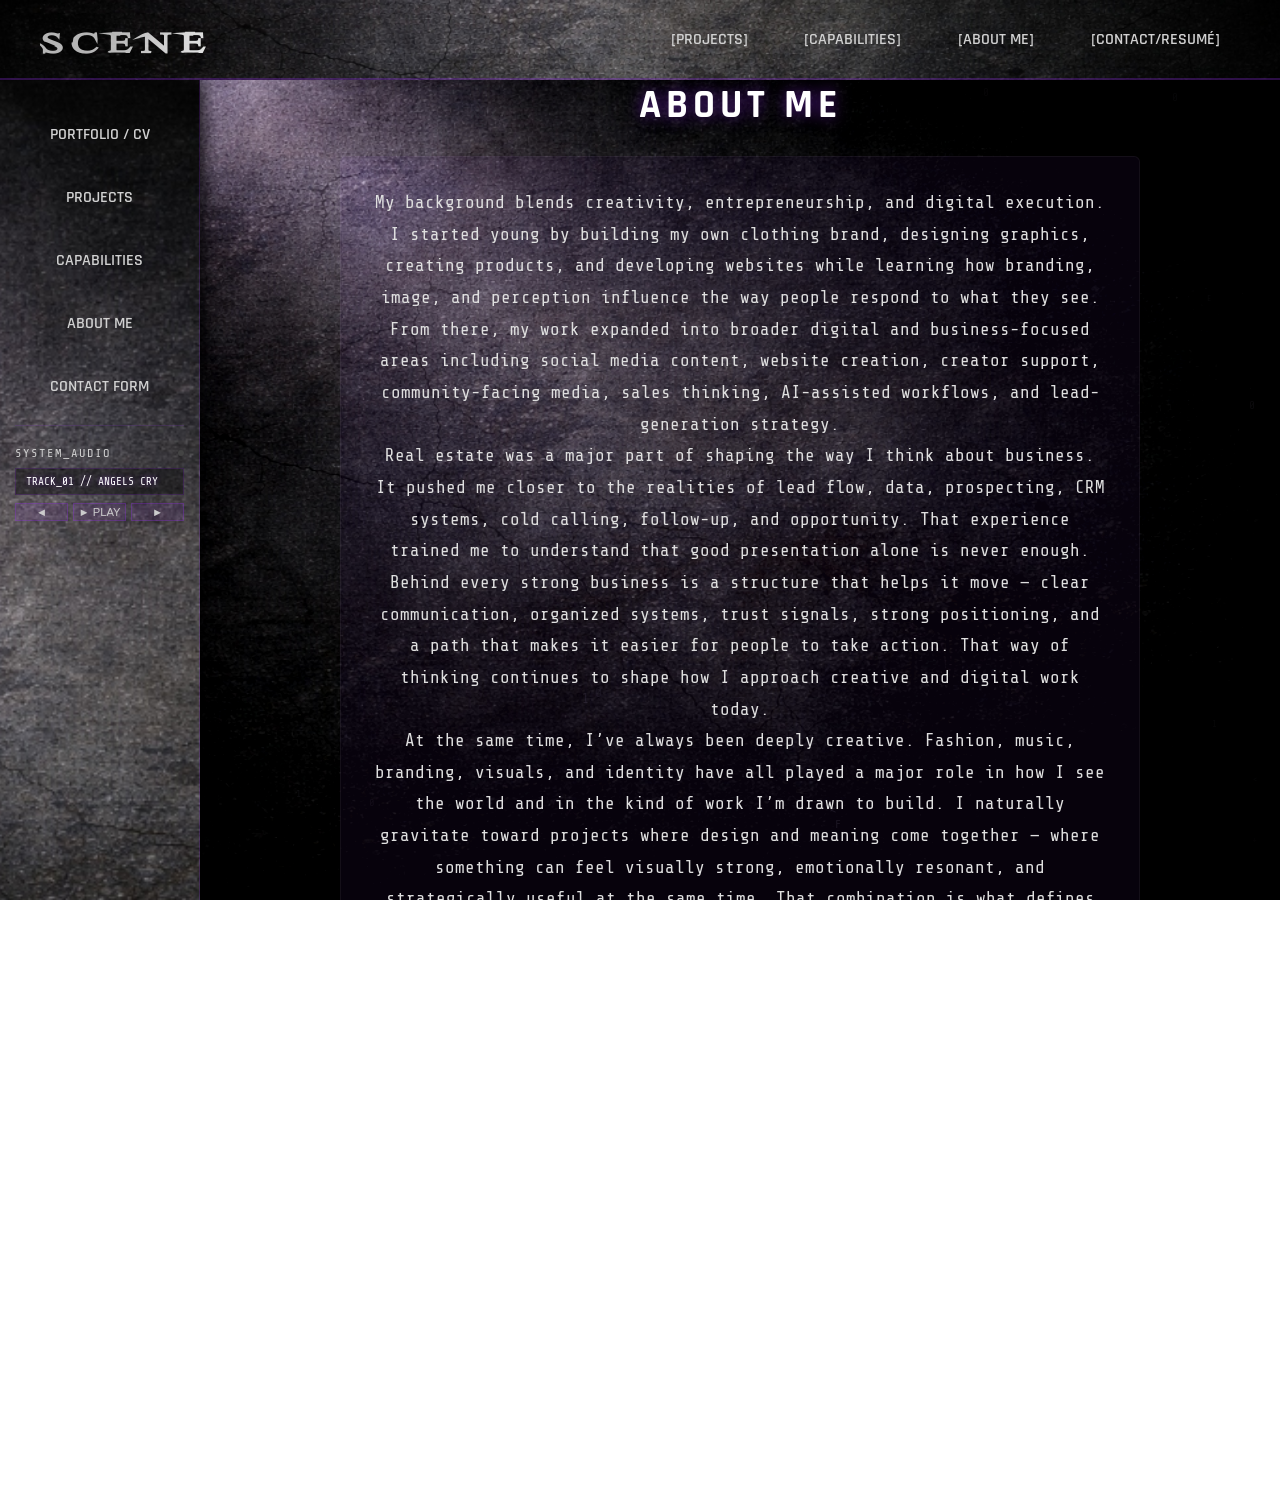
==== commit 07572ec9: "Add files via upload" ====
--- a/ketertech-v2/about.html
+++ b/ketertech-v2/about.html
@@ -1,99 +1,118 @@
-<!DOCTYPE html>
-<html lang="en">
-<head>
-    <meta charset="UTF-8">
-    <meta name="viewport" content="width=device-width, initial-scale=1.0">
-    <title>SCENE | About Me</title>
-    <!-- Use the same styling sheet, guaranteeing consistency -->
-    <link rel="stylesheet" href="styles/main.css?v=13.0.0">
-    <!-- Google Fonts for Industrial Aesthetic -->
-    <link href="https://fonts.googleapis.com/css2?family=Rajdhani:wght@400;600;700&family=Share+Tech+Mono&display=swap" rel="stylesheet">
-</head>
-<body>
-
-    <!-- Layer 0: Main Concrete Background Plate -->
-    <div class="background-plate"></div>
-
-    <!-- Layer 2: Atmospheric Spotlight Overlay -->
-    <div class="light-overlay"></div>
-
-    <!-- Main Wrapper -->
-    <div class="wrapper">
-        
-        <!-- Top Header Bar -->
-        <header class="main-header">
-            <div class="logo-area">
-                <a href="index.html" style="color: inherit; text-decoration: none;">
-                    <span class="brand-logo" style="cursor: pointer;">SCENE</span>
-                </a>
-            </div>
-            
-            <nav class="top-nav">
-                <div class="placeholder-btn nav-btn" onclick="window.location.href='projects.html'">[Projects]</div>
-                <div class="placeholder-btn nav-btn" onclick="window.location.href='capabilities.html'">[Capabilities]</div>
-                <div class="placeholder-btn nav-btn" onclick="window.location.href='about.html'">[About Me]</div>
-                <div class="placeholder-btn nav-btn contact-btn" onclick="window.location.href='resume-contact.html'">[Contact/Resumé]</div>
-            </nav>
-        </header>
-
-        <!-- Sidebar Navigation Area -->
-        <aside class="sidebar">
-            <div class="sidebar-track">
-                <div class="placeholder-btn side-btn" onclick="window.location.href='index.html'"><span>PORTFOLIO / CV</span></div>
-                <div class="placeholder-btn side-btn" onclick="window.location.href='projects.html'"><span>PROJECTS</span></div>
-                <div class="placeholder-btn side-btn" onclick="window.location.href='capabilities.html'"><span>CAPABILITIES</span></div>
-                <!-- ACTIVE Selection -->
-                <div class="placeholder-btn side-btn active"><span>ABOUT ME</span></div>
-                <div class="placeholder-btn side-btn" onclick="window.location.href='resume-contact.html'"><span>CONTACT FORM</span></div>
-            </div>
-        </aside>
-
-        <!-- Main Workspace (Set to Full Width overriding the 2-column grid definition) -->
-        <main class="workspace full-width">
-            
-            <section class="about-container" style="display: flex;">
-                <h1 class="about-head">ABOUT ME</h1>
-                <div class="biography-block" style="max-width: 800px; margin-bottom: 40px;">
-                    <p>My background blends creativity, entrepreneurship, and digital execution. I started young by building my own clothing brand, designing graphics, creating products, and developing websites while learning how branding, image, and perception influence the way people respond to what they see. From there, my work expanded into broader digital and business-focused areas including social media content, website creation, creator support, community-facing media, sales thinking, AI-assisted workflows, and lead-generation strategy.</p>
-                    
-                    <p>Real estate was a major part of shaping the way I think about business. It pushed me closer to the realities of lead flow, data, prospecting, CRM systems, cold calling, follow-up, and opportunity. That experience trained me to understand that good presentation alone is never enough. Behind every strong business is a structure that helps it move — clear communication, organized systems, trust signals, strong positioning, and a path that makes it easier for people to take action. That way of thinking continues to shape how I approach creative and digital work today.</p>
-                    
-                    <p>At the same time, I’ve always been deeply creative. Fashion, music, branding, visuals, and identity have all played a major role in how I see the world and in the kind of work I’m drawn to build. I naturally gravitate toward projects where design and meaning come together — where something can feel visually strong, emotionally resonant, and strategically useful at the same time. That combination is what defines the way I work now: creative enough to shape a strong identity, and practical enough to build something that supports real business value.</p>
-                </div>
-                
-                <div class="about-grid">
-                    <div class="about-card">
-                        <div class="card-title">Design</div>
-                        <p>Visual presentation and digital identity</p>
-                    </div>
-                    <div class="about-card">
-                        <div class="card-title">Execution</div>
-                        <p>Web, front-end, and content systems</p>
-                    </div>
-                    <div class="about-card">
-                        <div class="card-title">Value</div>
-                        <p>Clarity, trust, and stronger digital presence</p>
-                    </div>
-                </div>
-
-                <p class="about-closing">Open to opportunities in creative execution, digital systems, branding, and web-focused work.</p>
-                <a href="projects.html" class="hero-btn primary" style="margin-top: 35px; text-decoration: none; display: inline-block;">VIEW PROJECTS</a>
-            </section>
-
-        </main>
-
-        <!-- Footer / CTA Zone -->
-        <footer class="main-footer">
-            <a href="resume-contact.html" class="cta-link">RESUMÉ | LET'S WORK TOGETHER</a>
-            <div class="footer-meta">
-                All Rights Reserved 2024 - KeterTech Portfolio | [Personal Email/LinkedIn Link]
-            </div>
-        </footer>
-
-    </div>
-
-    <!-- Scripts Area -->
-    <script src="scripts/main.js?v=13.0.0"></script>
+<!DOCTYPE html>
+<html lang="en">
+<head>
+    <meta charset="UTF-8">
+    <meta name="viewport" content="width=device-width, initial-scale=1.0">
+    <title>SCENE | About Me</title>
+    <!-- Use the same styling sheet, guaranteeing consistency -->
+    <link rel="stylesheet" href="styles/main.css?v=13.0.0">
+    <!-- Google Fonts for Industrial Aesthetic -->
+    <link href="https://fonts.googleapis.com/css2?family=Rajdhani:wght@400;600;700&family=Share+Tech+Mono&display=swap" rel="stylesheet">
+</head>
+<body>
+
+    <!-- Layer 0: Main Concrete Background Plate -->
+    <div class="background-plate"></div>
+
+    <!-- Layer 2: Atmospheric Spotlight Overlay -->
+    <div class="light-overlay"></div>
+
+    <!-- Main Wrapper -->
+    <div class="wrapper">
+        
+        <!-- Top Header Bar -->
+        <header class="main-header">
+            <div class="logo-area">
+                <a href="index.html" style="color: inherit; text-decoration: none;">
+                    <span class="brand-logo" style="cursor: pointer;">SCENE</span>
+                </a>
+            </div>
+            
+            
+            <!-- Mobile Menu Toggle -->
+            <button class="mobile-menu-toggle" id="mobileMenuBtn" aria-label="Toggle Menu">
+                <span class="hamburger-line"></span>
+                <span class="hamburger-line"></span>
+                <span class="hamburger-line"></span>
+            </button>
+
+            <nav class="top-nav">
+                <div class="placeholder-btn nav-btn" onclick="window.location.href='projects.html'">[Projects]</div>
+                <div class="placeholder-btn nav-btn" onclick="window.location.href='capabilities.html'">[Capabilities]</div>
+                <div class="placeholder-btn nav-btn" onclick="window.location.href='about.html'">[About Me]</div>
+                <div class="placeholder-btn nav-btn contact-btn" onclick="window.location.href='resume-contact.html'">[Contact/Resumé]</div>
+            </nav>
+                </header>
+
+        <!-- Mobile Nav Overlay -->
+        <div class="mobile-nav-overlay" id="mobileNav">
+            <nav class="mobile-nav-content">
+                <div class="placeholder-btn nav-btn" onclick="window.location.href='index.html'">[Home]</div>
+                <div class="placeholder-btn nav-btn" onclick="window.location.href='projects.html'">[Projects]</div>
+                <div class="placeholder-btn nav-btn" onclick="window.location.href='capabilities.html'">[Capabilities]</div>
+                <div class="placeholder-btn nav-btn" onclick="window.location.href='about.html'">[About Me]</div>
+                <div class="placeholder-btn nav-btn contact-btn" onclick="window.location.href='resume-contact.html'">[Contact/Resumé]</div>
+            </nav>
+        </div>
+
+        <!-- Sidebar Navigation Area -->
+        <aside class="sidebar">
+            <div class="sidebar-track">
+                <div class="placeholder-btn side-btn" onclick="window.location.href='index.html'"><span>PORTFOLIO / CV</span></div>
+                <div class="placeholder-btn side-btn" onclick="window.location.href='projects.html'"><span>PROJECTS</span></div>
+                <div class="placeholder-btn side-btn" onclick="window.location.href='capabilities.html'"><span>CAPABILITIES</span></div>
+                <!-- ACTIVE Selection -->
+                <div class="placeholder-btn side-btn active"><span>ABOUT ME</span></div>
+                <div class="placeholder-btn side-btn" onclick="window.location.href='resume-contact.html'"><span>CONTACT FORM</span></div>
+            </div>
+        </aside>
+
+        <!-- Main Workspace (Set to Full Width overriding the 2-column grid definition) -->
+        <main class="workspace full-width">
+            
+            <section class="about-container" style="display: flex;">
+                <h1 class="about-head">ABOUT ME</h1>
+                <div class="biography-block" style="max-width: 800px; margin-bottom: 40px;">
+                    <p>My background blends creativity, entrepreneurship, and digital execution. I started young by building my own clothing brand, designing graphics, creating products, and developing websites while learning how branding, image, and perception influence the way people respond to what they see. From there, my work expanded into broader digital and business-focused areas including social media content, website creation, creator support, community-facing media, sales thinking, AI-assisted workflows, and lead-generation strategy.</p>
+                    
+                    <p>Real estate was a major part of shaping the way I think about business. It pushed me closer to the realities of lead flow, data, prospecting, CRM systems, cold calling, follow-up, and opportunity. That experience trained me to understand that good presentation alone is never enough. Behind every strong business is a structure that helps it move — clear communication, organized systems, trust signals, strong positioning, and a path that makes it easier for people to take action. That way of thinking continues to shape how I approach creative and digital work today.</p>
+                    
+                    <p>At the same time, I’ve always been deeply creative. Fashion, music, branding, visuals, and identity have all played a major role in how I see the world and in the kind of work I’m drawn to build. I naturally gravitate toward projects where design and meaning come together — where something can feel visually strong, emotionally resonant, and strategically useful at the same time. That combination is what defines the way I work now: creative enough to shape a strong identity, and practical enough to build something that supports real business value.</p>
+                </div>
+                
+                <div class="about-grid">
+                    <div class="about-card">
+                        <div class="card-title">Design</div>
+                        <p>Visual presentation and digital identity</p>
+                    </div>
+                    <div class="about-card">
+                        <div class="card-title">Execution</div>
+                        <p>Web, front-end, and content systems</p>
+                    </div>
+                    <div class="about-card">
+                        <div class="card-title">Value</div>
+                        <p>Clarity, trust, and stronger digital presence</p>
+                    </div>
+                </div>
+
+                <p class="about-closing">Open to opportunities in creative execution, digital systems, branding, and web-focused work.</p>
+                <a href="projects.html" class="hero-btn primary" style="margin-top: 35px; text-decoration: none; display: inline-block;">VIEW PROJECTS</a>
+            </section>
+
+        </main>
+
+        <!-- Footer / CTA Zone -->
+        <footer class="main-footer">
+            <a href="resume-contact.html" class="cta-link">RESUMÉ | LET'S WORK TOGETHER</a>
+            <div class="footer-meta">
+                All Rights Reserved 2024 - KeterTech Portfolio | [Personal Email/LinkedIn Link]
+            </div>
+        </footer>
+
+    </div>
+
+    <!-- Scripts Area -->
+    <script src="scripts/main.js?v=13.0.0"></script>
     <script src="scripts/codefield.js"></script>
-</body>
-</html>
+</body>
+</html>
--- a/ketertech-v2/styles/main.css
+++ b/ketertech-v2/styles/main.css
@@ -127,6 +127,7 @@
     background-size: 300% 100%;
     background-position: 150% 0;
     -webkit-background-clip: text;
+    background-clip: text;
     -webkit-text-fill-color: transparent;
     color: white; /* fallback */
     
@@ -1749,3 +1750,372 @@
     opacity: 0;
     animation: codeDrop 0.4s ease-out forwards;
 }
+
+/* ------------------------------------- */
+/* Mobile Responsiveness & Navigation    */
+/* ------------------------------------- */
+
+.mobile-menu-toggle {
+    display: none;
+    flex-direction: column;
+    justify-content: space-between;
+    width: 32px;
+    height: 24px;
+    background: transparent;
+    border: none;
+    cursor: pointer;
+    z-index: 2000;
+    padding: 0;
+}
+
+.hamburger-line {
+    width: 100%;
+    height: 2px;
+    background-color: var(--text-main);
+    transition: all 0.3s ease;
+    border-radius: 2px;
+    box-shadow: 0 0 5px rgba(138, 43, 226, 0.5);
+}
+
+/* Toggle Menu Animation */
+.mobile-menu-toggle.active .hamburger-line:nth-child(1) {
+    transform: translateY(11px) rotate(45deg);
+    background-color: var(--accent-purple);
+}
+.mobile-menu-toggle.active .hamburger-line:nth-child(2) {
+    opacity: 0;
+}
+.mobile-menu-toggle.active .hamburger-line:nth-child(3) {
+    transform: translateY(-11px) rotate(-45deg);
+    background-color: var(--accent-purple);
+}
+
+.mobile-nav-overlay {
+    position: fixed;
+    top: 0;
+    left: 0;
+    width: 100%;
+    height: 100%;
+    background: rgba(7, 7, 7, 0.95);
+    backdrop-filter: blur(10px);
+    -webkit-backdrop-filter: blur(10px);
+    z-index: 1500;
+    display: flex;
+    flex-direction: column;
+    align-items: center;
+    justify-content: center;
+    opacity: 0;
+    pointer-events: none;
+    transition: opacity 0.3s ease;
+    border-top: 1px solid rgba(138, 43, 226, 0.2);
+}
+
+.mobile-nav-overlay.open {
+    opacity: 1;
+    pointer-events: auto;
+}
+
+.mobile-nav-content {
+    display: flex;
+    flex-direction: column;
+    gap: 25px;
+    width: 80%;
+    max-width: 350px;
+}
+
+.mobile-nav-content .placeholder-btn {
+    font-size: 1.2rem;
+    padding: 18px 20px;
+    box-shadow: 0 2px 15px rgba(0,0,0,0.5);
+}
+
+@media screen and (max-width: 1200px) {
+    .wrapper {
+        grid-template-columns: 1fr;
+        grid-template-areas: 
+            "header"
+            "workspace"
+            "footer";
+        grid-template-rows: 70px 1fr auto;
+    }
+    
+    .sidebar { display: none; }
+    
+    .workspace {
+        grid-template-columns: 1fr;
+        padding: 20px 30px;
+        gap: 30px;
+    }
+    
+    .console-hub.vertical-panel {
+        min-height: auto;
+        padding: 40px 30px;
+    }
+}
+
+@media screen and (max-width: 768px) {
+    .main-header {
+        padding: 0 20px;
+        height: 70px;
+    }
+
+    .top-nav {
+        display: none; /* Hide desktop nav */
+    }
+
+    .mobile-menu-toggle {
+        display: flex; /* Show hamburger */
+    }
+
+    .brand-logo {
+        font-size: 1.8rem;
+        letter-spacing: 4px;
+    }
+    
+    .workspace {
+        padding: 15px 15px;
+    }
+
+    .hero-title {
+        font-size: 1.8rem;
+        line-height: 1.1;
+    }
+    
+    .hero-subtitle {
+        font-size: 1rem;
+        padding: 6px 15px;
+        margin-top: 15px;
+    }
+    
+    .value-content {
+        max-width: 95%;
+        padding: 25px 20px;
+    }
+    
+    .maker-name {
+        font-size: 1.5rem;
+    }
+    
+    .maker-title {
+        font-size: 1rem;
+        padding: 6px 12px;
+    }
+    
+    .maker-bio {
+        font-size: 1rem;
+    }
+    
+    .action-buttons {
+        flex-direction: column;
+        width: 100%;
+        gap: 12px;
+    }
+    
+    .hero-btn {
+        width: 100%;
+        text-align: center;
+        padding: 14px 20px;
+    }
+    
+    .about-head {
+        font-size: 1.8rem;
+    }
+    
+    .about-grid {
+        grid-template-columns: 1fr;
+    }
+
+    .console-hub.vertical-panel {
+        padding: 30px 20px;
+    }
+
+    .cta-link {
+        font-size: 1.4rem;
+        letter-spacing: 3px;
+    }
+    
+
+    .project-grid {
+        grid-template-columns: 1fr;
+    }
+
+    /* --- Resume & Contact Page --- */
+    .resume-container {
+        padding: 0 10px 40px 10px;
+    }
+
+    .resume-hero {
+        flex-direction: column;
+        padding: 25px 20px;
+        text-align: center;
+        gap: 20px;
+    }
+
+    .resume-hero-title {
+        font-size: 1.5rem;
+    }
+
+    .resume-actions {
+        flex-direction: column;
+        width: 100%;
+        gap: 12px;
+    }
+
+    .resume-actions .hero-btn {
+        width: 100%;
+        text-align: center;
+    }
+
+    .skills-grid {
+        grid-template-columns: 1fr;
+    }
+
+    .biography-block {
+        font-size: 0.95rem;
+        padding: 20px;
+        line-height: 1.7;
+    }
+
+    .contact-form-block {
+        padding: 20px;
+    }
+
+    .form-grid {
+        grid-template-columns: 1fr;
+    }
+
+    .form-group.full {
+        grid-column: span 1;
+    }
+
+    .contact-info-grid {
+        grid-template-columns: 1fr;
+    }
+
+    .cs-section-title {
+        font-size: 1.1rem;
+        letter-spacing: 3px;
+    }
+
+    /* --- Projects List Page --- */
+    .projects-grid {
+        grid-template-columns: 1fr;
+        gap: 20px;
+    }
+
+    .project-title {
+        font-size: 2rem;
+        letter-spacing: 2px;
+    }
+
+    /* --- Featured Project & Case Study --- */
+    .project-split {
+        grid-template-columns: 1fr;
+        gap: 25px;
+    }
+
+    .case-study-container {
+        padding: 0 10px 60px 10px;
+        gap: 35px;
+    }
+
+    .cs-hero {
+        align-items: flex-start;
+        text-align: left;
+    }
+
+    .cs-subtitle {
+        font-size: 1.1rem;
+    }
+
+    .grid-4 {
+        grid-template-columns: 1fr;
+    }
+
+    .cta-flex {
+        flex-direction: column;
+        gap: 12px;
+    }
+
+    .thumbnail-row {
+        grid-template-columns: 1fr 1fr;
+    }
+
+    /* --- Audio Console --- */
+    .audio-console {
+        max-width: 100%;
+        padding: 12px 15px;
+    }
+
+    /* --- Capabilities Grid --- */
+    .about-container {
+        padding: 20px 5px;
+    }
+
+    .about-lead {
+        font-size: 0.95rem;
+    }
+}
+
+/* ------------------------------------- */
+/* Small iPhone (max-width: 480px)       */
+/* ------------------------------------- */
+@media screen and (max-width: 480px) {
+    .brand-logo {
+        font-size: 1.5rem;
+        letter-spacing: 3px;
+    }
+
+    .main-header {
+        padding: 0 15px;
+    }
+
+    .hero-title {
+        font-size: 1.5rem;
+    }
+
+    .maker-name {
+        font-size: 1.3rem;
+        letter-spacing: 3px;
+    }
+
+    .value-content {
+        padding: 20px 15px;
+    }
+
+    .about-head {
+        font-size: 1.5rem;
+        letter-spacing: 3px;
+    }
+
+    .project-title {
+        font-size: 1.6rem;
+    }
+
+    .resume-hero-title {
+        font-size: 1.3rem;
+    }
+
+    .mobile-nav-content {
+        width: 90%;
+    }
+
+    .mobile-nav-content .placeholder-btn {
+        font-size: 1.1rem;
+        padding: 16px 15px;
+    }
+
+    .cta-link {
+        font-size: 1.1rem;
+        letter-spacing: 2px;
+    }
+
+    .thumbnail-row {
+        grid-template-columns: 1fr;
+    }
+
+    .workspace {
+        padding: 12px 12px;
+    }
+}
+
